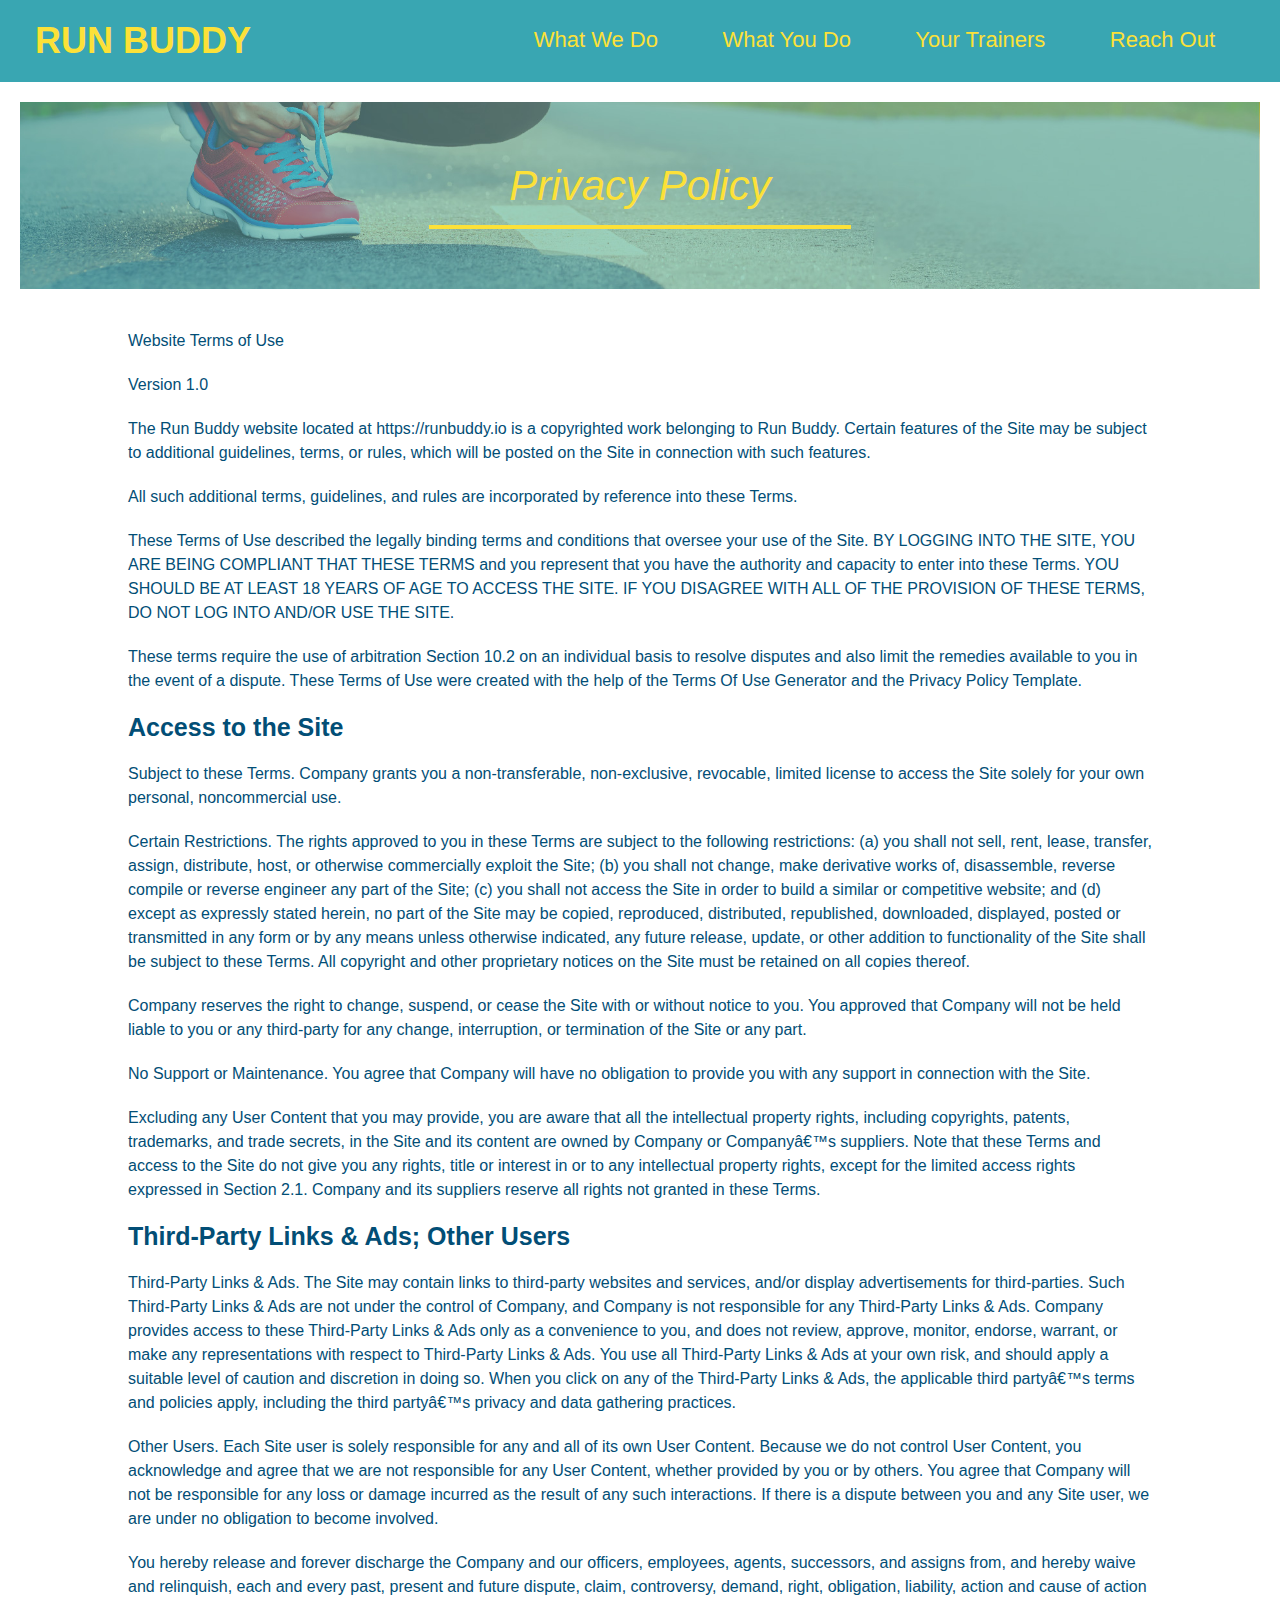
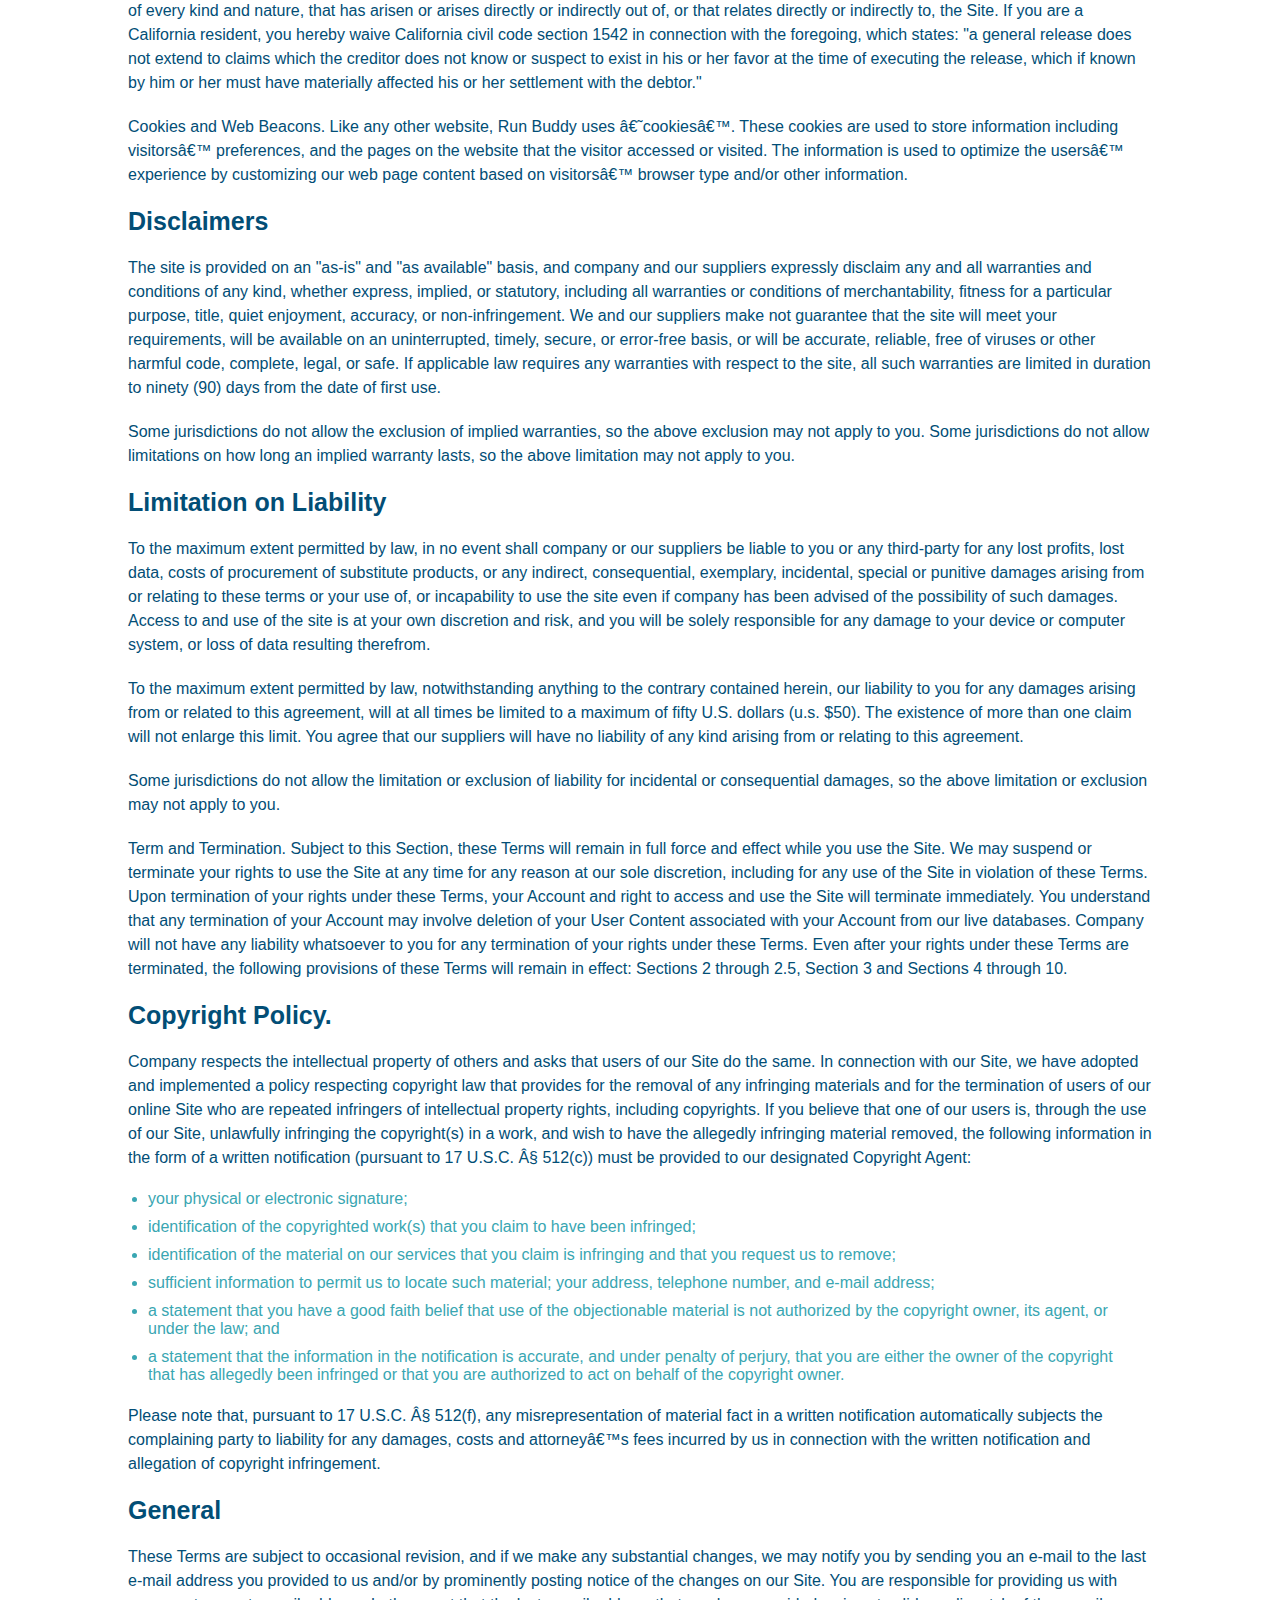
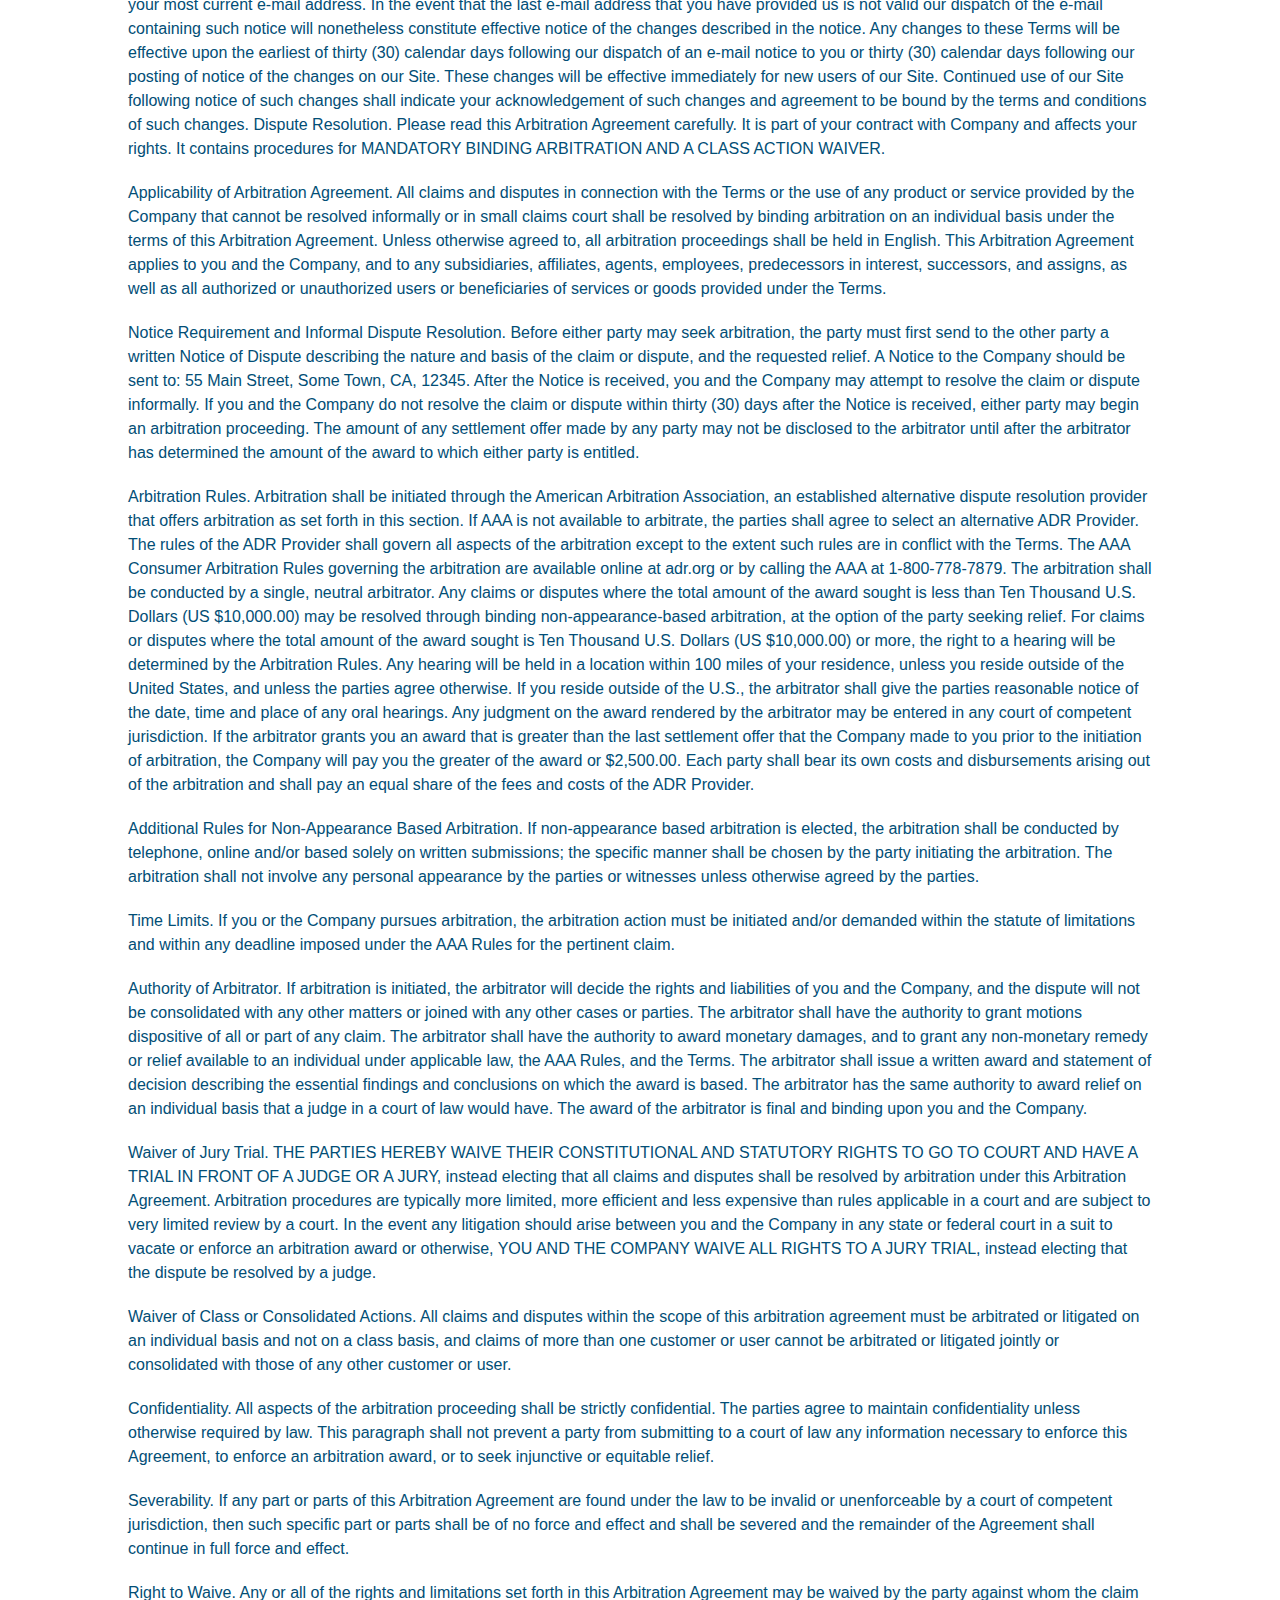
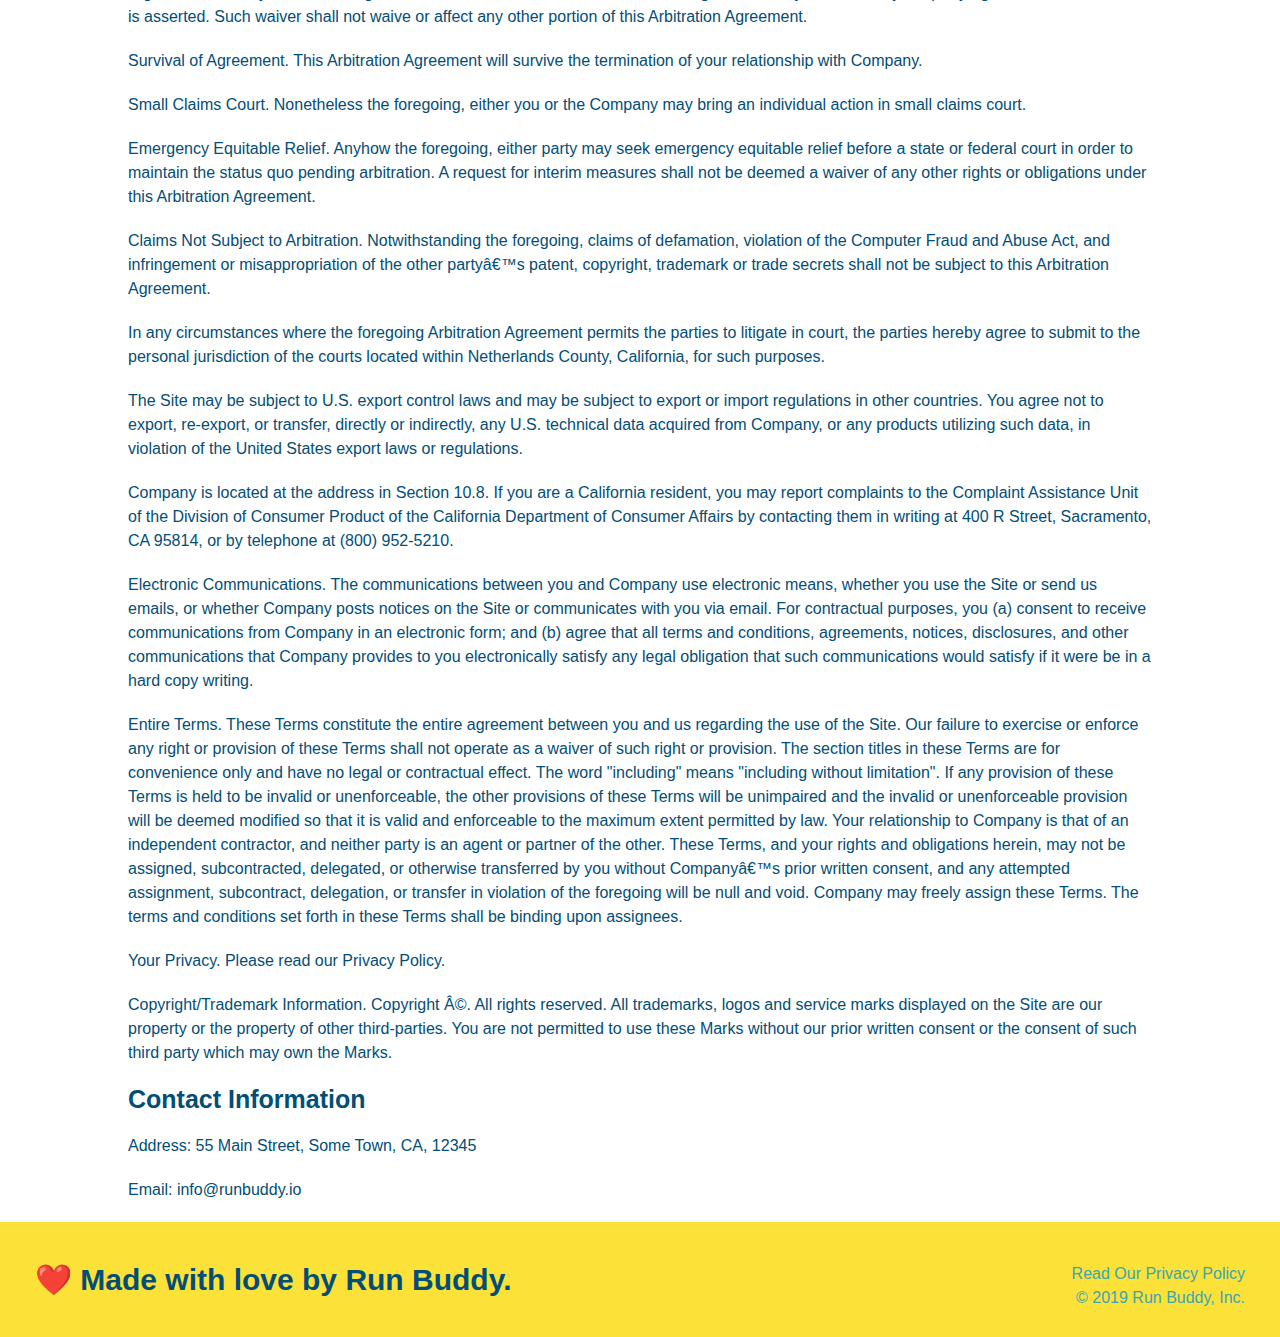
==== privacy-policy.html @ 5cd0a274 "<privacy policy>" ====
<!DOCTYPE html>
<html lang="en">
  <head>
    <meta charset="UTF-8" />
    <link rel="stylesheet" href="./assets/css/style.css" />
    <link rel="stylesheet" href="./assets/css/secondary-styles.css" />
    <title>Privacy Policy - Run Buddy</title>
 </head>
  <body>
    <header>
        <h1>
         <a href="/">RUN BUDDY</a>
       </h1>
        <nav>
           <!-- Unordered list element -->
          <ul>
             <!-- List item element-->
            <li>
               <!-- Anchor element -->
              <a href="./index.html#what-we-do">What We Do</a>
            </li>
            <li>
             <a href="./index.html#what-you-do">What You Do</a>
            </li>
            <li>
              <a href="./index.html#your-trainers">Your Trainers</a>
            </li>
            <li>
             <a href="./index.html#reach-out">Reach Out</a>
           </li>
         </ul>          
       </nav>
    </header>

    <section class="hero">
        <h2 class="page-title">
          Privacy Policy
        </h2>
    </section>

    <article class="secondary-content">
        <p>
            Website Terms of Use
          </p>
    
          <p>
            Version 1.0
          </p>
    
          <p>
            The Run Buddy website located at https://runbuddy.io is a copyrighted work belonging to Run Buddy. Certain
            features of the Site may be subject to additional guidelines, terms, or rules, which will be posted on the Site
            in connection with such features.
          </p>
    
          <p>
            All such additional terms, guidelines, and rules are incorporated by reference into these Terms.
          </p>
    
          <p>
            These Terms of Use described the legally binding terms and conditions that oversee your use of the Site. BY
            LOGGING INTO THE SITE, YOU ARE BEING COMPLIANT THAT THESE TERMS and you represent that you have the authority
            and capacity to enter into these Terms. YOU SHOULD BE AT LEAST 18 YEARS OF AGE TO ACCESS THE SITE. IF YOU
            DISAGREE WITH ALL OF THE PROVISION OF THESE TERMS, DO NOT LOG INTO AND/OR USE THE SITE.
          </p>
    
          <p>
            These terms require the use of arbitration Section 10.2 on an individual basis to resolve disputes and also
            limit the remedies available to you in the event of a dispute. These Terms of Use were created with the help of
            the Terms Of Use Generator and the Privacy Policy Template.
          </p>
    
          <h3>
            Access to the Site
          </h3>
    
          <p>
            Subject to these Terms. Company grants you a non-transferable, non-exclusive, revocable, limited license to
            access the Site solely for your own personal, noncommercial use.
          </p>
    
          <p>
            Certain Restrictions. The rights approved to you in these Terms are subject to the following restrictions: (a)
            you shall not sell, rent, lease, transfer, assign, distribute, host, or otherwise commercially exploit the Site;
            (b) you shall not change, make derivative works of, disassemble, reverse compile or reverse engineer any part of
            the Site; (c) you shall not access the Site in order to build a similar or competitive website; and (d) except
            as expressly stated herein, no part of the Site may be copied, reproduced, distributed, republished, downloaded,
            displayed, posted or transmitted in any form or by any means unless otherwise indicated, any future release,
            update, or other addition to functionality of the Site shall be subject to these Terms. All copyright and other
            proprietary notices on the Site must be retained on all copies thereof.
          </p>
    
          <p>
            Company reserves the right to change, suspend, or cease the Site with or without notice to you. You approved
            that Company will not be held liable to you or any third-party for any change, interruption, or termination of
            the Site or any part.
          </p>
    
          <p>
            No Support or Maintenance. You agree that Company will have no obligation to provide you with any support in
            connection with the Site.
          </p>
    
          <p>
            Excluding any User Content that you may provide, you are aware that all the intellectual property rights,
            including copyrights, patents, trademarks, and trade secrets, in the Site and its content are owned by Company
            or Companyâ€™s suppliers. Note that these Terms and access to the Site do not give you any rights, title or
            interest in or to any intellectual property rights, except for the limited access rights expressed in Section
            2.1. Company and its suppliers reserve all rights not granted in these Terms.
          </p>
    
          <h3>
            Third-Party Links & Ads; Other Users
          </h3>
    
          <p>
            Third-Party Links & Ads. The Site may contain links to third-party websites and services, and/or display
            advertisements for third-parties. Such Third-Party Links & Ads are not under the control of Company, and Company
            is not responsible for any Third-Party Links & Ads. Company provides access to these Third-Party Links & Ads
            only as a convenience to you, and does not review, approve, monitor, endorse, warrant, or make any
            representations with respect to Third-Party Links & Ads. You use all Third-Party Links & Ads at your own risk,
            and should apply a suitable level of caution and discretion in doing so. When you click on any of the
            Third-Party Links & Ads, the applicable third partyâ€™s terms and policies apply, including the third partyâ€™s
            privacy and data gathering practices.
          </p>
    
          <p>
            Other Users. Each Site user is solely responsible for any and all of its own User Content. Because we do not
            control User Content, you acknowledge and agree that we are not responsible for any User Content, whether
            provided by you or by others. You agree that Company will not be responsible for any loss or damage incurred as
            the result of any such interactions. If there is a dispute between you and any Site user, we are under no
            obligation to become involved.
          </p>
    
          <p>
            You hereby release and forever discharge the Company and our officers, employees, agents, successors, and
            assigns from, and hereby waive and relinquish, each and every past, present and future dispute, claim,
            controversy, demand, right, obligation, liability, action and cause of action of every kind and nature, that has
            arisen or arises directly or indirectly out of, or that relates directly or indirectly to, the Site. If you are
            a California resident, you hereby waive California civil code section 1542 in connection with the foregoing,
            which states: "a general release does not extend to claims which the creditor does not know or suspect to exist
            in his or her favor at the time of executing the release, which if known by him or her must have materially
            affected his or her settlement with the debtor."
          </p>
    
          <p>
            Cookies and Web Beacons. Like any other website, Run Buddy uses â€˜cookiesâ€™. These cookies are used to store
            information including visitorsâ€™ preferences, and the pages on the website that the visitor accessed or visited.
            The information is used to optimize the usersâ€™ experience by customizing our web page content based on visitorsâ€™
            browser type and/or other information.
          </p>
    
          <h3>
            Disclaimers
          </h3>
    
          <p>
            The site is provided on an "as-is" and "as available" basis, and company and our suppliers expressly disclaim
            any and all warranties and conditions of any kind, whether express, implied, or statutory, including all
            warranties or conditions of merchantability, fitness for a particular purpose, title, quiet enjoyment, accuracy,
            or non-infringement. We and our suppliers make not guarantee that the site will meet your requirements, will be
            available on an uninterrupted, timely, secure, or error-free basis, or will be accurate, reliable, free of
            viruses or other harmful code, complete, legal, or safe. If applicable law requires any warranties with respect
            to the site, all such warranties are limited in duration to ninety (90) days from the date of first use.
          </p>
    
          <p>
            Some jurisdictions do not allow the exclusion of implied warranties, so the above exclusion may not apply to
            you. Some jurisdictions do not allow limitations on how long an implied warranty lasts, so the above limitation
            may not apply to you.
          </p>
    
          <h3>
            Limitation on Liability
          </h3>
    
          <p>
            To the maximum extent permitted by law, in no event shall company or our suppliers be liable to you or any
            third-party for any lost profits, lost data, costs of procurement of substitute products, or any indirect,
            consequential, exemplary, incidental, special or punitive damages arising from or relating to these terms or
            your use of, or incapability to use the site even if company has been advised of the possibility of such
            damages. Access to and use of the site is at your own discretion and risk, and you will be solely responsible
            for any damage to your device or computer system, or loss of data resulting therefrom.
          </p>
    
          <p>
            To the maximum extent permitted by law, notwithstanding anything to the contrary contained herein, our liability
            to you for any damages arising from or related to this agreement, will at all times be limited to a maximum of
            fifty U.S. dollars (u.s. $50). The existence of more than one claim will not enlarge this limit. You agree that
            our suppliers will have no liability of any kind arising from or relating to this agreement.
          </p>
    
          <p>
            Some jurisdictions do not allow the limitation or exclusion of liability for incidental or consequential
            damages, so the above limitation or exclusion may not apply to you.
          </p>
    
          <p>
            Term and Termination. Subject to this Section, these Terms will remain in full force and effect while you use
            the Site. We may suspend or terminate your rights to use the Site at any time for any reason at our sole
            discretion, including for any use of the Site in violation of these Terms. Upon termination of your rights under
            these Terms, your Account and right to access and use the Site will terminate immediately. You understand that
            any termination of your Account may involve deletion of your User Content associated with your Account from our
            live databases. Company will not have any liability whatsoever to you for any termination of your rights under
            these Terms. Even after your rights under these Terms are terminated, the following provisions of these Terms
            will remain in effect: Sections 2 through 2.5, Section 3 and Sections 4 through 10.
          </p>
    
          <h3>
            Copyright Policy.
          </h3>
    
          <p>
            Company respects the intellectual property of others and asks that users of our Site do the same. In connection
            with our Site, we have adopted and implemented a policy respecting copyright law that provides for the removal
            of any infringing materials and for the termination of users of our online Site who are repeated infringers of
            intellectual property rights, including copyrights. If you believe that one of our users is, through the use of
            our Site, unlawfully infringing the copyright(s) in a work, and wish to have the allegedly infringing material
            removed, the following information in the form of a written notification (pursuant to 17 U.S.C. Â§ 512(c)) must
            be provided to our designated Copyright Agent:
          </p>
    
          <ul>
            <li>
              your physical or electronic signature;
            </li>
            <li>
              identification of the copyrighted work(s) that you claim to have been infringed;
            </li>
            <li>
              identification of the material on our services that you claim is infringing and that you request us to remove;
            </li>
            <li>
              sufficient information to permit us to locate such material; your address, telephone number, and e-mail
              address;
            </li>
            <li>
              a statement that you have a good faith belief that use of the objectionable material is not authorized by the
              copyright owner, its agent, or under the law; and
            </li>
            <li>
              a statement that the information in the notification is accurate, and under penalty of perjury, that you are
              either the owner of the copyright that has allegedly been infringed or that you are authorized to act on
              behalf of the copyright owner.
            </li>
          </ul>
    
          <p>
            Please note that, pursuant to 17 U.S.C. Â§ 512(f), any misrepresentation of material fact in a written
            notification automatically subjects the complaining party to liability for any damages, costs and attorneyâ€™s
            fees incurred by us in connection with the written notification and allegation of copyright infringement.
          </p>
    
          <h3>
            General
          </h3>
    
          <p>
            These Terms are subject to occasional revision, and if we make any substantial changes, we may notify you by
            sending you an e-mail to the last e-mail address you provided to us and/or by prominently posting notice of the
            changes on our Site. You are responsible for providing us with your most current e-mail address. In the event
            that the last e-mail address that you have provided us is not valid our dispatch of the e-mail containing such
            notice will nonetheless constitute effective notice of the changes described in the notice. Any changes to these
            Terms will be effective upon the earliest of thirty (30) calendar days following our dispatch of an e-mail
            notice to you or thirty (30) calendar days following our posting of notice of the changes on our Site. These
            changes will be effective immediately for new users of our Site. Continued use of our Site following notice of
            such changes shall indicate your acknowledgement of such changes and agreement to be bound by the terms and
            conditions of such changes. Dispute Resolution. Please read this Arbitration Agreement carefully. It is part of
            your contract with Company and affects your rights. It contains procedures for MANDATORY BINDING ARBITRATION AND
            A CLASS ACTION WAIVER.
          </p>
    
          <p>
            Applicability of Arbitration Agreement. All claims and disputes in connection with the Terms or the use of any
            product or service provided by the Company that cannot be resolved informally or in small claims court shall be
            resolved by binding arbitration on an individual basis under the terms of this Arbitration Agreement. Unless
            otherwise agreed to, all arbitration proceedings shall be held in English. This Arbitration Agreement applies to
            you and the Company, and to any subsidiaries, affiliates, agents, employees, predecessors in interest,
            successors, and assigns, as well as all authorized or unauthorized users or beneficiaries of services or goods
            provided under the Terms.
          </p>
    
          <p>
            Notice Requirement and Informal Dispute Resolution. Before either party may seek arbitration, the party must
            first send to the other party a written Notice of Dispute describing the nature and basis of the claim or
            dispute, and the requested relief. A Notice to the Company should be sent to: 55 Main Street, Some Town, CA,
            12345. After the Notice is received, you and the Company may attempt to resolve the claim or dispute informally.
            If you and the Company do not resolve the claim or dispute within thirty (30) days after the Notice is received,
            either party may begin an arbitration proceeding. The amount of any settlement offer made by any party may not
            be disclosed to the arbitrator until after the arbitrator has determined the amount of the award to which either
            party is entitled.
          </p>
    
          <p>
            Arbitration Rules. Arbitration shall be initiated through the American Arbitration Association, an established
            alternative dispute resolution provider that offers arbitration as set forth in this section. If AAA is not
            available to arbitrate, the parties shall agree to select an alternative ADR Provider. The rules of the ADR
            Provider shall govern all aspects of the arbitration except to the extent such rules are in conflict with the
            Terms. The AAA Consumer Arbitration Rules governing the arbitration are available online at adr.org or by
            calling the AAA at 1-800-778-7879. The arbitration shall be conducted by a single, neutral arbitrator. Any
            claims or disputes where the total amount of the award sought is less than Ten Thousand U.S. Dollars (US
            $10,000.00) may be resolved through binding non-appearance-based arbitration, at the option of the party seeking
            relief. For claims or disputes where the total amount of the award sought is Ten Thousand U.S. Dollars (US
            $10,000.00) or more, the right to a hearing will be determined by the Arbitration Rules. Any hearing will be
            held in a location within 100 miles of your residence, unless you reside outside of the United States, and
            unless the parties agree otherwise. If you reside outside of the U.S., the arbitrator shall give the parties
            reasonable notice of the date, time and place of any oral hearings. Any judgment on the award rendered by the
            arbitrator may be entered in any court of competent jurisdiction. If the arbitrator grants you an award that is
            greater than the last settlement offer that the Company made to you prior to the initiation of arbitration, the
            Company will pay you the greater of the award or $2,500.00. Each party shall bear its own costs and
            disbursements arising out of the arbitration and shall pay an equal share of the fees and costs of the ADR
            Provider.
          </p>
    
          <p>
            Additional Rules for Non-Appearance Based Arbitration. If non-appearance based arbitration is elected, the
            arbitration shall be conducted by telephone, online and/or based solely on written submissions; the specific
            manner shall be chosen by the party initiating the arbitration. The arbitration shall not involve any personal
            appearance by the parties or witnesses unless otherwise agreed by the parties.
          </p>
    
          <p>
            Time Limits. If you or the Company pursues arbitration, the arbitration action must be initiated and/or demanded
            within the statute of limitations and within any deadline imposed under the AAA Rules for the pertinent claim.
          </p>
    
          <p>
            Authority of Arbitrator. If arbitration is initiated, the arbitrator will decide the rights and liabilities of
            you and the Company, and the dispute will not be consolidated with any other matters or joined with any other
            cases or parties. The arbitrator shall have the authority to grant motions dispositive of all or part of any
            claim. The arbitrator shall have the authority to award monetary damages, and to grant any non-monetary remedy
            or relief available to an individual under applicable law, the AAA Rules, and the Terms. The arbitrator shall
            issue a written award and statement of decision describing the essential findings and conclusions on which the
            award is based. The arbitrator has the same authority to award relief on an individual basis that a judge in a
            court of law would have. The award of the arbitrator is final and binding upon you and the Company.
          </p>
    
          <p>
            Waiver of Jury Trial. THE PARTIES HEREBY WAIVE THEIR CONSTITUTIONAL AND STATUTORY RIGHTS TO GO TO COURT AND HAVE
            A TRIAL IN FRONT OF A JUDGE OR A JURY, instead electing that all claims and disputes shall be resolved by
            arbitration under this Arbitration Agreement. Arbitration procedures are typically more limited, more efficient
            and less expensive than rules applicable in a court and are subject to very limited review by a court. In the
            event any litigation should arise between you and the Company in any state or federal court in a suit to vacate
            or enforce an arbitration award or otherwise, YOU AND THE COMPANY WAIVE ALL RIGHTS TO A JURY TRIAL, instead
            electing that the dispute be resolved by a judge.
          </p>
    
          <p>
            Waiver of Class or Consolidated Actions. All claims and disputes within the scope of this arbitration agreement
            must be arbitrated or litigated on an individual basis and not on a class basis, and claims of more than one
            customer or user cannot be arbitrated or litigated jointly or consolidated with those of any other customer or
            user.
          </p>
    
          <p>
            Confidentiality. All aspects of the arbitration proceeding shall be strictly confidential. The parties agree to
            maintain confidentiality unless otherwise required by law. This paragraph shall not prevent a party from
            submitting to a court of law any information necessary to enforce this Agreement, to enforce an arbitration
            award, or to seek injunctive or equitable relief.
          </p>
    
          <p>
            Severability. If any part or parts of this Arbitration Agreement are found under the law to be invalid or
            unenforceable by a court of competent jurisdiction, then such specific part or parts shall be of no force and
            effect and shall be severed and the remainder of the Agreement shall continue in full force and effect.
          </p>
    
          <p>
            Right to Waive. Any or all of the rights and limitations set forth in this Arbitration Agreement may be waived
            by the party against whom the claim is asserted. Such waiver shall not waive or affect any other portion of this
            Arbitration Agreement.
          </p>
    
          <p>
            Survival of Agreement. This Arbitration Agreement will survive the termination of your relationship with
            Company.
          </p>
    
          <p>
            Small Claims Court. Nonetheless the foregoing, either you or the Company may bring an individual action in small
            claims court.
          </p>
    
          <p>
            Emergency Equitable Relief. Anyhow the foregoing, either party may seek emergency equitable relief before a
            state or federal court in order to maintain the status quo pending arbitration. A request for interim measures
            shall not be deemed a waiver of any other rights or obligations under this Arbitration Agreement.
          </p>
    
          <p>
            Claims Not Subject to Arbitration. Notwithstanding the foregoing, claims of defamation, violation of the
            Computer Fraud and Abuse Act, and infringement or misappropriation of the other partyâ€™s patent, copyright,
            trademark or trade secrets shall not be subject to this Arbitration Agreement.
          </p>
    
          <p>
            In any circumstances where the foregoing Arbitration Agreement permits the parties to litigate in court, the
            parties hereby agree to submit to the personal jurisdiction of the courts located within Netherlands County,
            California, for such purposes.
          </p>
    
          <p>
            The Site may be subject to U.S. export control laws and may be subject to export or import regulations in other
            countries. You agree not to export, re-export, or transfer, directly or indirectly, any U.S. technical data
            acquired from Company, or any products utilizing such data, in violation of the United States export laws or
            regulations.
          </p>
    
          <p>
            Company is located at the address in Section 10.8. If you are a California resident, you may report complaints
            to the Complaint Assistance Unit of the Division of Consumer Product of the California Department of Consumer
            Affairs by contacting them in writing at 400 R Street, Sacramento, CA 95814, or by telephone at (800) 952-5210.
          </p>
    
          <p>
            Electronic Communications. The communications between you and Company use electronic means, whether you use the
            Site or send us emails, or whether Company posts notices on the Site or communicates with you via email. For
            contractual purposes, you (a) consent to receive communications from Company in an electronic form; and (b)
            agree that all terms and conditions, agreements, notices, disclosures, and other communications that Company
            provides to you electronically satisfy any legal obligation that such communications would satisfy if it were be
            in a hard copy writing.
          </p>
    
          <p>
            Entire Terms. These Terms constitute the entire agreement between you and us regarding the use of the Site. Our
            failure to exercise or enforce any right or provision of these Terms shall not operate as a waiver of such right
            or provision. The section titles in these Terms are for convenience only and have no legal or contractual
            effect. The word "including" means "including without limitation". If any provision of these Terms is held to be
            invalid or unenforceable, the other provisions of these Terms will be unimpaired and the invalid or
            unenforceable provision will be deemed modified so that it is valid and enforceable to the maximum extent
            permitted by law. Your relationship to Company is that of an independent contractor, and neither party is an
            agent or partner of the other. These Terms, and your rights and obligations herein, may not be assigned,
            subcontracted, delegated, or otherwise transferred by you without Companyâ€™s prior written consent, and any
            attempted assignment, subcontract, delegation, or transfer in violation of the foregoing will be null and void.
            Company may freely assign these Terms. The terms and conditions set forth in these Terms shall be binding upon
            assignees.
          </p>
    
          <p>
            Your Privacy. Please read our Privacy Policy.
          </p>
    
          <p>
            Copyright/Trademark Information. Copyright Â©. All rights reserved. All trademarks, logos and service marks
            displayed on the Site are our property or the property of other third-parties. You are not permitted to use
            these Marks without our prior written consent or the consent of such third party which may own the Marks.
          </p>
    
          <h3>
            Contact Information
          </h3>
    
          <p>
            Address: 55 Main Street, Some Town, CA, 12345
          </p>
    
          <p>
            Email: info@runbuddy.io
          </p>
    </article>


    <footer>
        <h2>❤️ Made with love by Run Buddy.</h2>            
          <div>
           <a"./privacy-policy.html">Read Our Privacy Policy</a><br />
           &copy; 2019 Run Buddy, Inc.
        </div>
       </footer>
  </body>
</html>
---- assets/css/style.css ----
* {
  margin: 0;
  padding: 0;
  box-sizing: border-box;
}

body {
  /* more on this crazy alphanumerical value in a minute! */
  color: #39a6b2;
  font-family: Helvetica, Arial, sans-serif;
      }

      /* apply styles to <header> */
header {
  padding: 20px 35px;
  background-color: #39a6b2;
}

header h1 {
  font-weight: bold;
  font-size: 36px;
  color: #fce138;
  margin: 0;
  display: inline;  
}

header a {
  text-decoration: none;
  color: #fce138;
}

header nav {
  float: right;
  margin: 7px 0;
}

header nav ul li {
  display: inline;
}

header nav ul li a {
  margin: 0 30px;
  font-weight: lighter;
  font-size: 22px;
}

footer {
  background: #fce138;
  width: 100%;
  padding: 40px 35px;
}

footer h2 {
  display: inline;
  color: #024e76;
  font-size: 30px;
  margin: 0;
}

footer div {
  float: right;
  line-height: 1.5;
  text-align: right;
}

footer a {
  color: #024e76;
}

section {
  padding: 60px;
}

/* Hero Style Start */
.hero {
  background-image: url("../images/hero-bg.jpg");
  height: 600px;
  background-size: cover;
  background-position: center;
  position: relative;
}
/* Hero Style End */

.hero-form {
  border: 3px solid #024e76;
  background-color: #fce138;
  padding: 20px;
  width: 500px;
  color: #024e76;
  position: absolute;
  bottom: 40px;
  right: 140px;
}

.hero-form h3 {
  font-size: 24px;
  margin: 0;
}

.hero-form p {
  margin: 5px 0 15px 0;
}

.form-input {
  border: 1px solid #024e76;
  display: block;
  padding: 7px 15px;
  font-size: 16px;
  color: #024e76;
  width: 100%;
  margin-bottom: 15px;
}

.hero-form label {
  margin: 0 5px;
}

.hero-form button {
  color: #fce138;
  background-color: #024e76;
  border: none;
  padding: 10px 20px;
  font-size: 16px;
}
/* HERO STYLES END */

.intro {
  text-align: center;
}

.intro p {
  line-height: 1.7;
  color: #39a6b2;
  width: 80%;
  font-size: 20px;
  margin: 0 auto;
}

.steps {
  text-align: center;
  background: #fce138;
}

.section-title {
  font-size: 55px;
  color: #024e76;
  margin-bottom: 35px;
  padding: 0 100px 20px 100px;
  display: inline-block;
  border-bottom: 3px solid;
}

.primary-border {
  border-color: #fce138;
}

.secondary-border {
  border-color: #39a6b2;
}

.steps div {
  margin-bottom: 80px;
}

.steps img {
  width: 15%;
  margin: 10px 0;
}

.steps h3 {
  color: #024e76;
  font-size: 46px;
  margin-top: 10px;
}

.steps p {
  color: #39a6b2;
  font-size: 23px;
}

.steps span {
  font-size: 38px;
}

.trainers {
  text-align: center;
}

.trainer {
  width: 900px;
  margin: 0 auto 30px auto;
  background: #024e76;
  color: #fce138;
  overflow: auto
}

.trainer img {
  width: 35%;
  float: left;
}

.trainer-bio {
  padding: 35px;
  float: left;
  width: 65%;
}

.text-left {
  text-align: left;
}

.text-right {
  text-align: right;
}

.trainer-bio h3 {
  font-size: 32px;
  margin-bottom: 8px;
}

.trainer-bio h4 {
  font-weight: lighter;
  font-size: 26px;
  margin-bottom: 25px;
}

.trainer-bio p {
  font-size: 17px;
  line-height: 1.3;
}

.section-title {
  font-size: 55px;
  display: inline-block;
  padding: 0 100px 20px 100px;
  border-bottom: 3px solid;
  margin-bottom: 35px;
  color: #024e76;
}

/* REACH OUT STYLES START */
.contact {
  text-align: center;
  background: #024e76;
}

.contact h2 {
  color: #fce138;
}

.contact-info iframe {
  width: 400px;
  height: 400px;
}

.contact-info div {
  width: 410px;
  display: inline-block;
  vertical-align: top;
  text-align: left;
  margin: 30px 0 0 60px;
  color: white;
}

.contact-info h3 {
  color: #fce138;
  font-size: 32px;
}

.contact-info p, .contact-info address {
  margin: 20px 0;
  line-height: 1.5;
  font-size: 20px;
  font-style: normal;
}

.contact-info a {
  color: #fce138;
}

/* REACH OUT STYLES END */

/* homepage hero */
.hero {
  margin: 20px;
  background-color: white;
  font-size: 20px;
  color: blue;
}

/* secondary page hero */
.hero-secondary {
  margin: 20px;
  background-color: black;
  font-size: 20px;
  color: red;
}
---- assets/css/secondary-styles.css ----
.hero {
    background-position: bottom;
    height: auto;
    text-align: center;
    margin-bottom: 40px;
}

.page-title {
     color: #fce138;
     display: inline-block;
     border-bottom: 4px solid #fce138;
     padding: 0 80px 15px 80px;
     font-weight: normal;
     font-size: 42px;
     font-style: italic;
}

.secondary-content {
     width: 80%;
     margin: auto;
     color: #024e76;
}

.secondary-content h3{
    font-size: 25px;
    margin: 20px 0;  
}

.secondary-content p{
    font-size: 16px;
    line-height: 1.5;
    margin: 20px 0;
}

.secondary-content ul{
    margin: 15px 20px;
}

.secondary-content li{
    color: #39a6b2;
    margin: 10px 0;
}
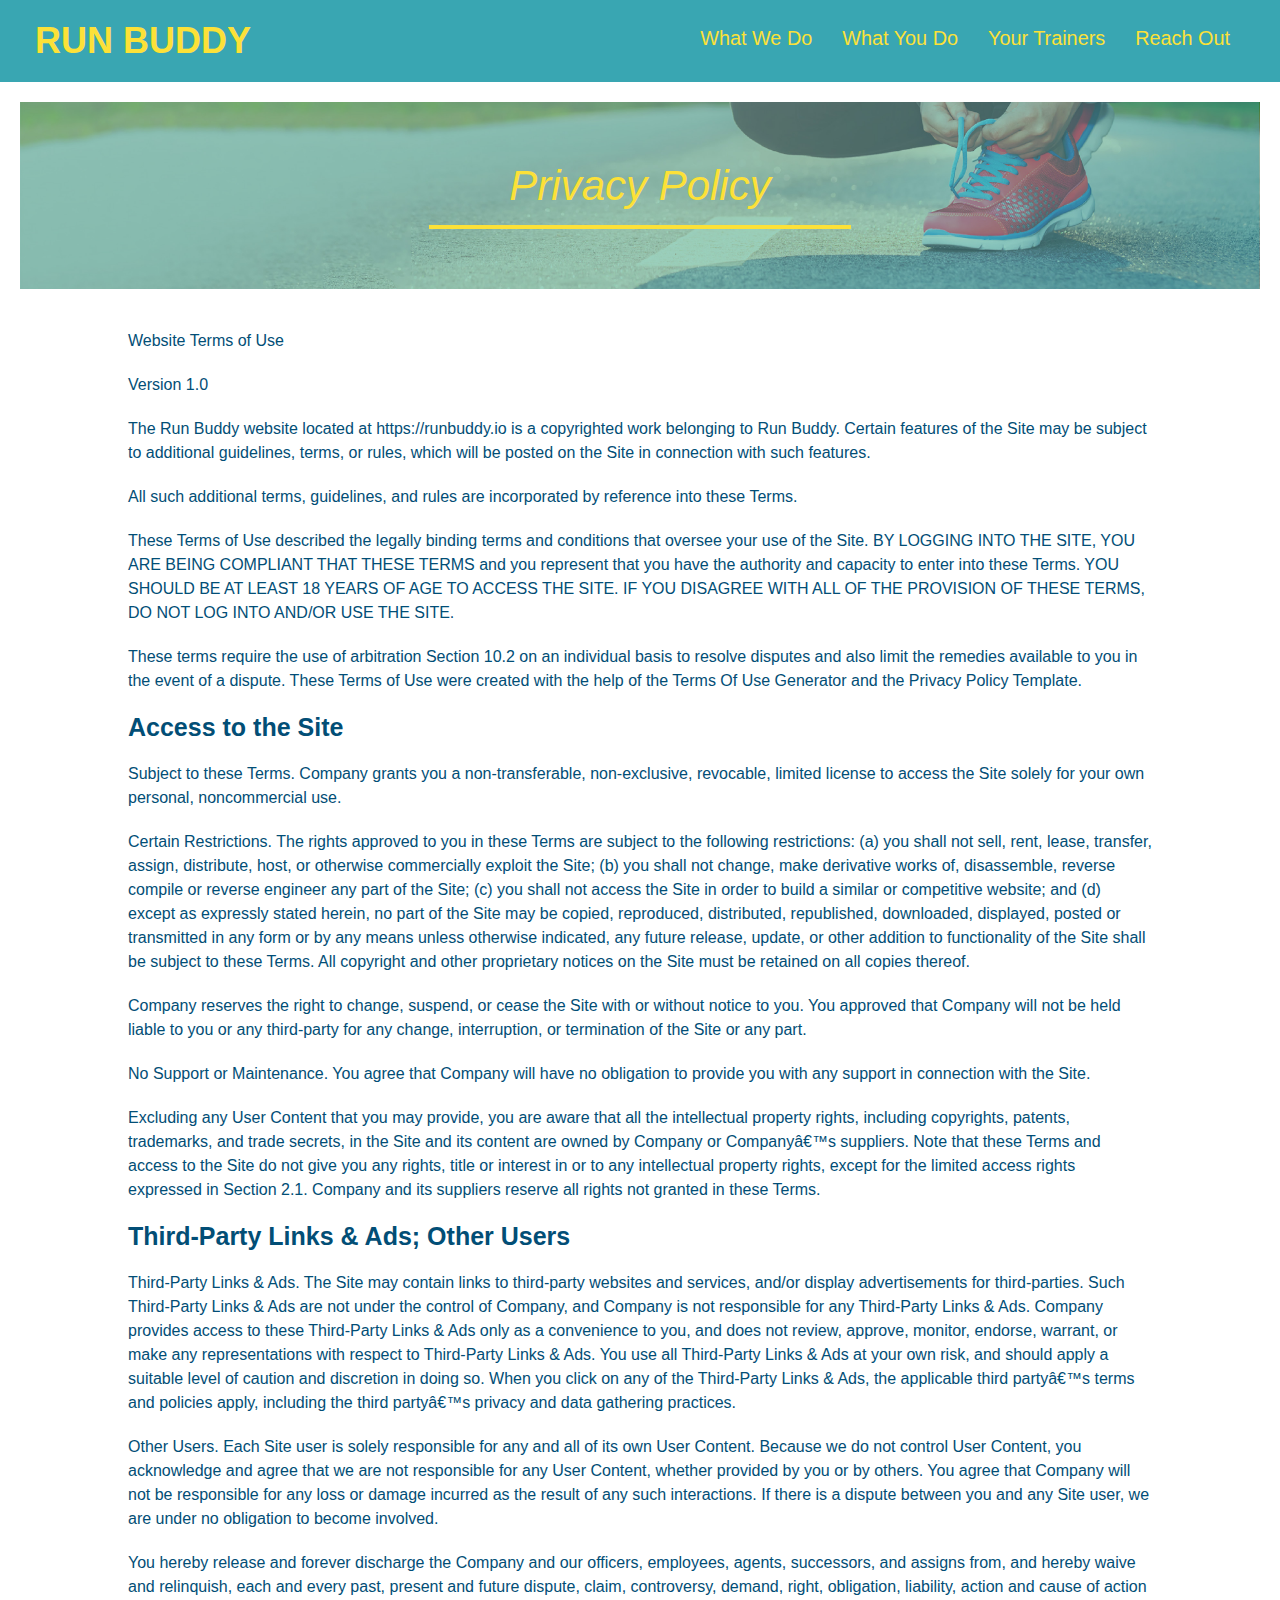
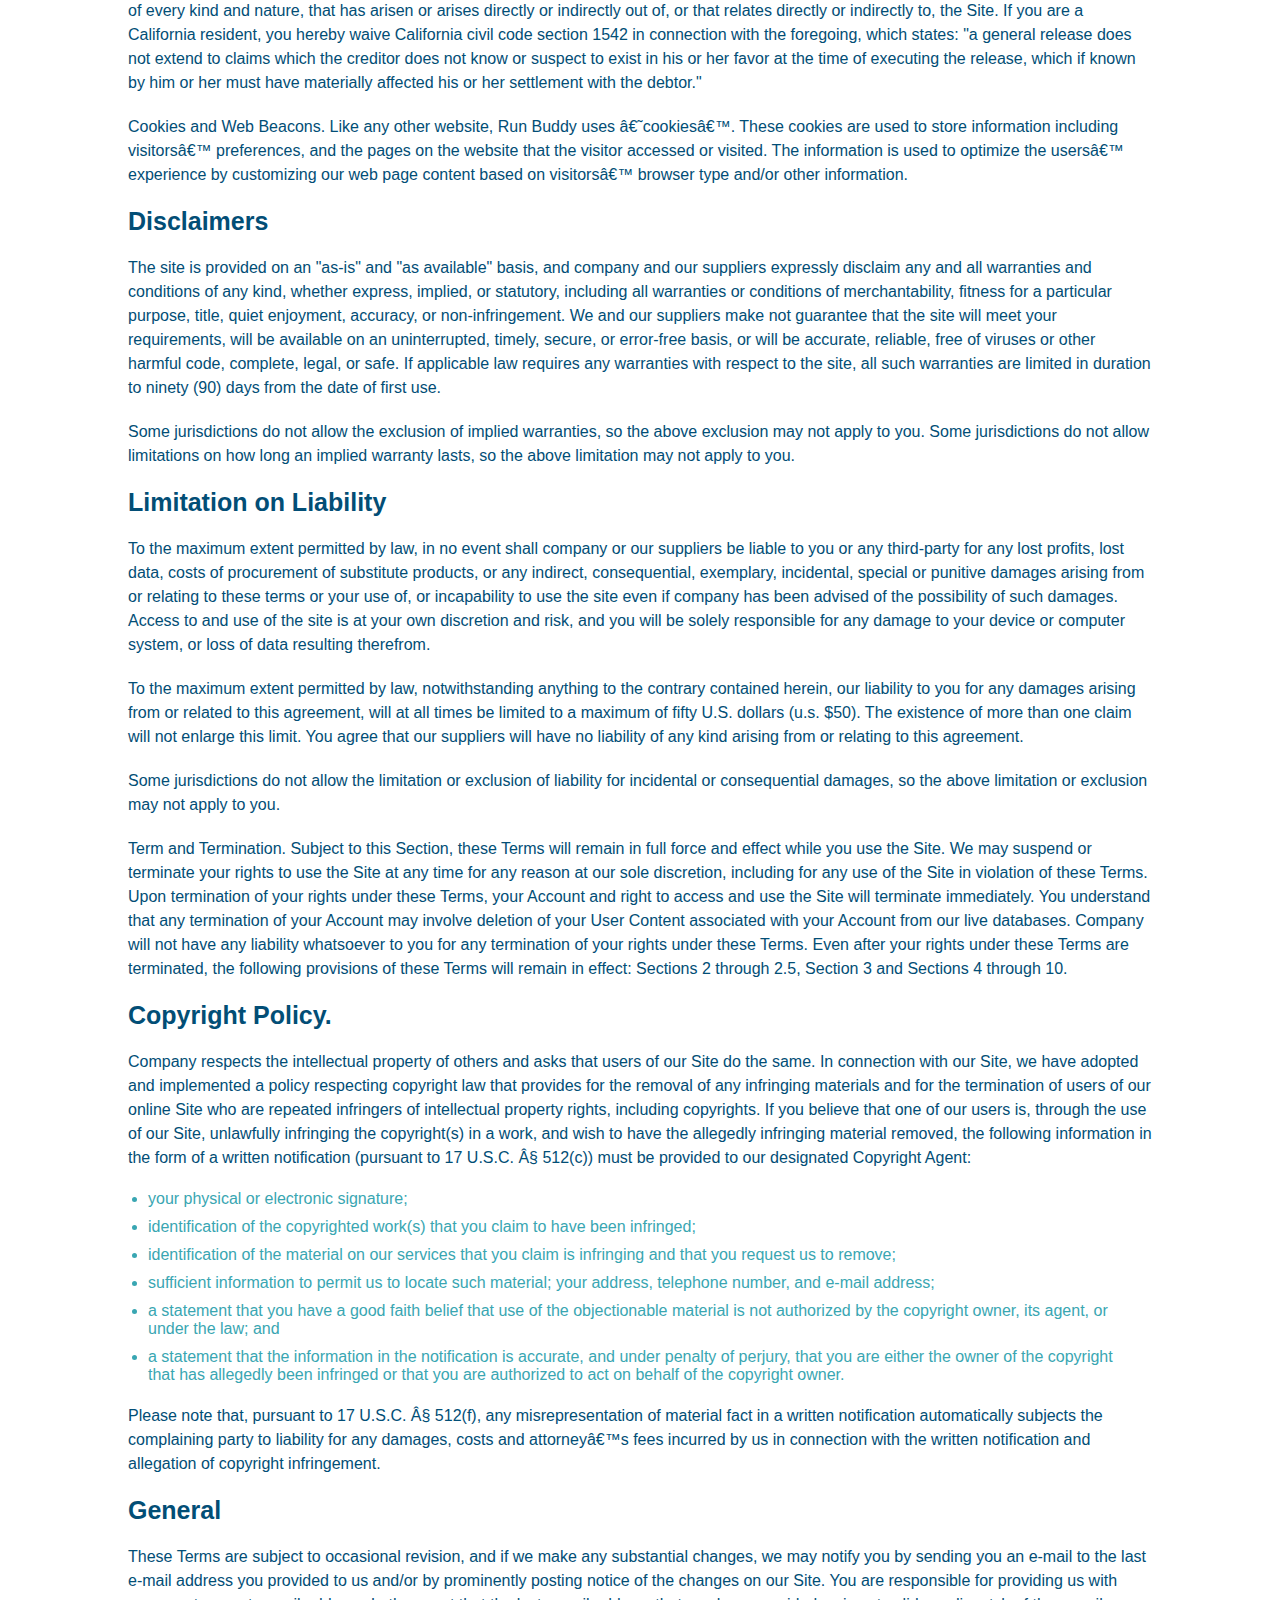
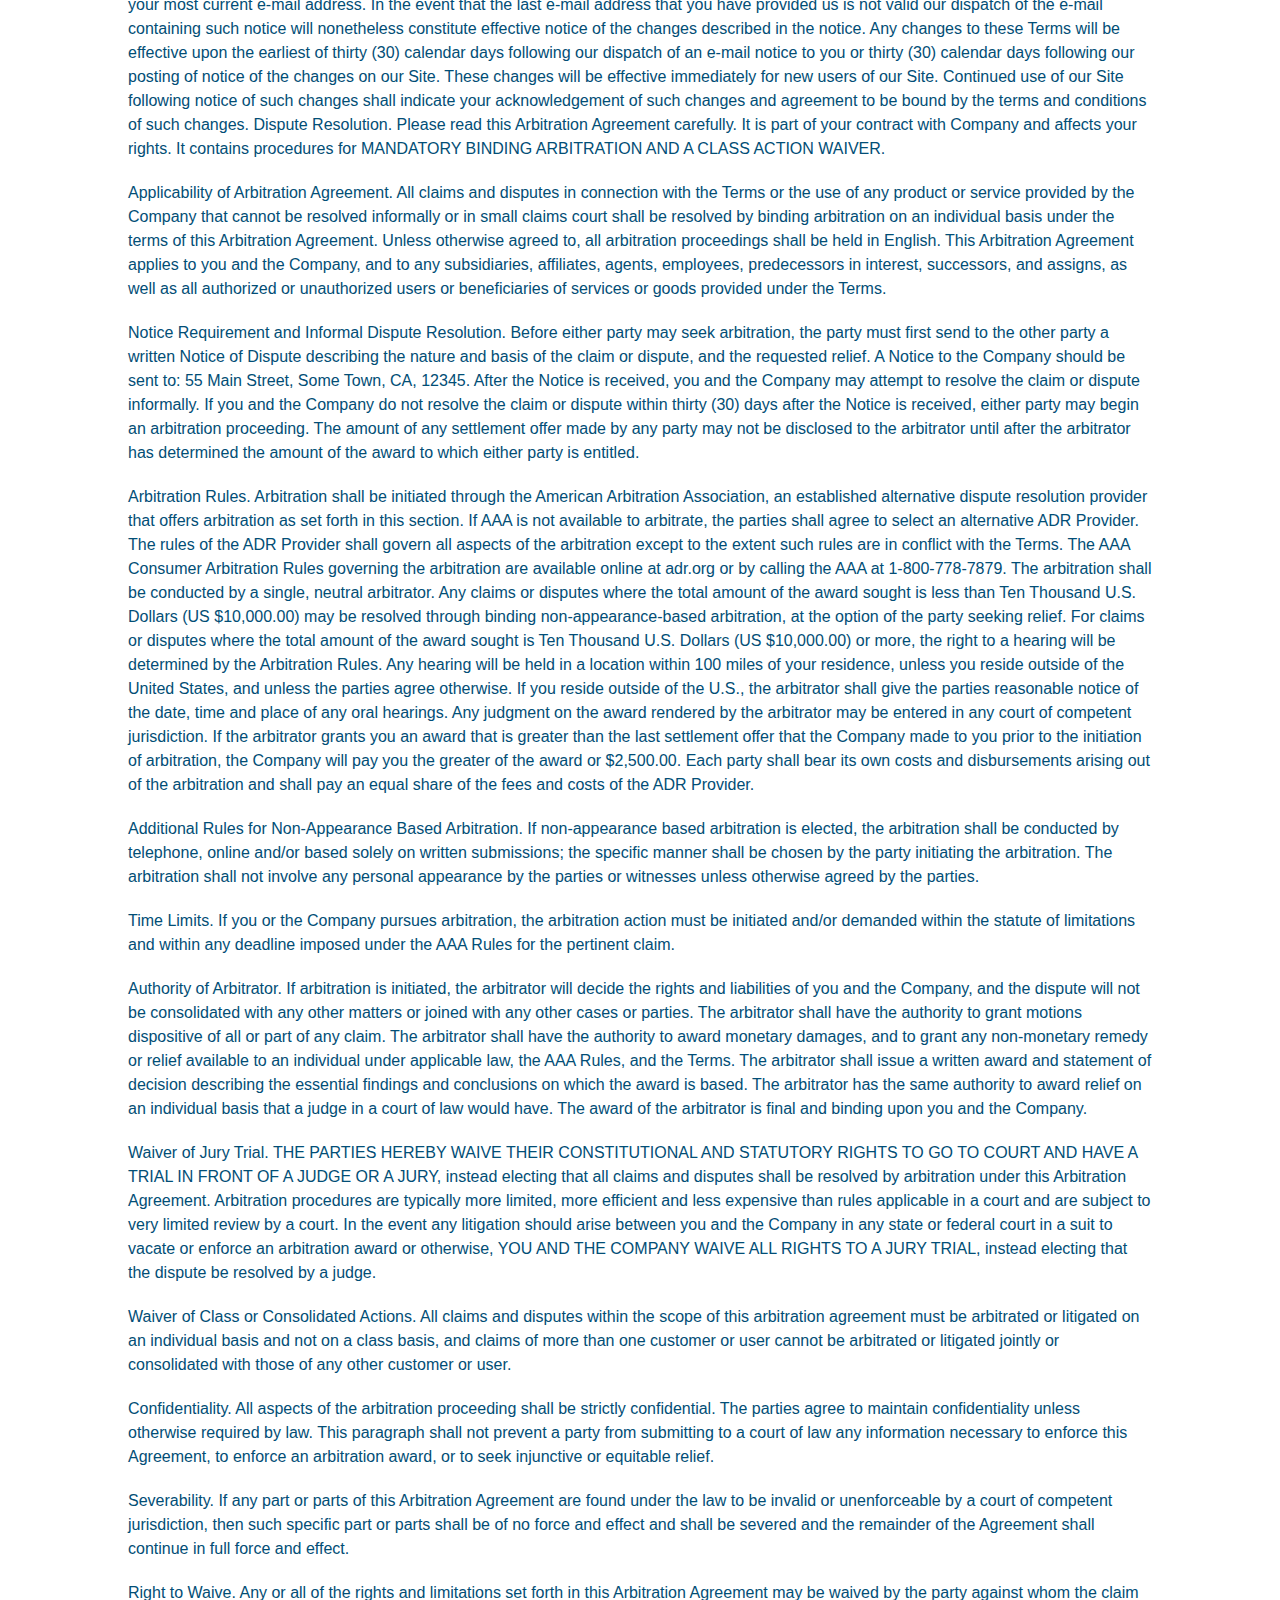
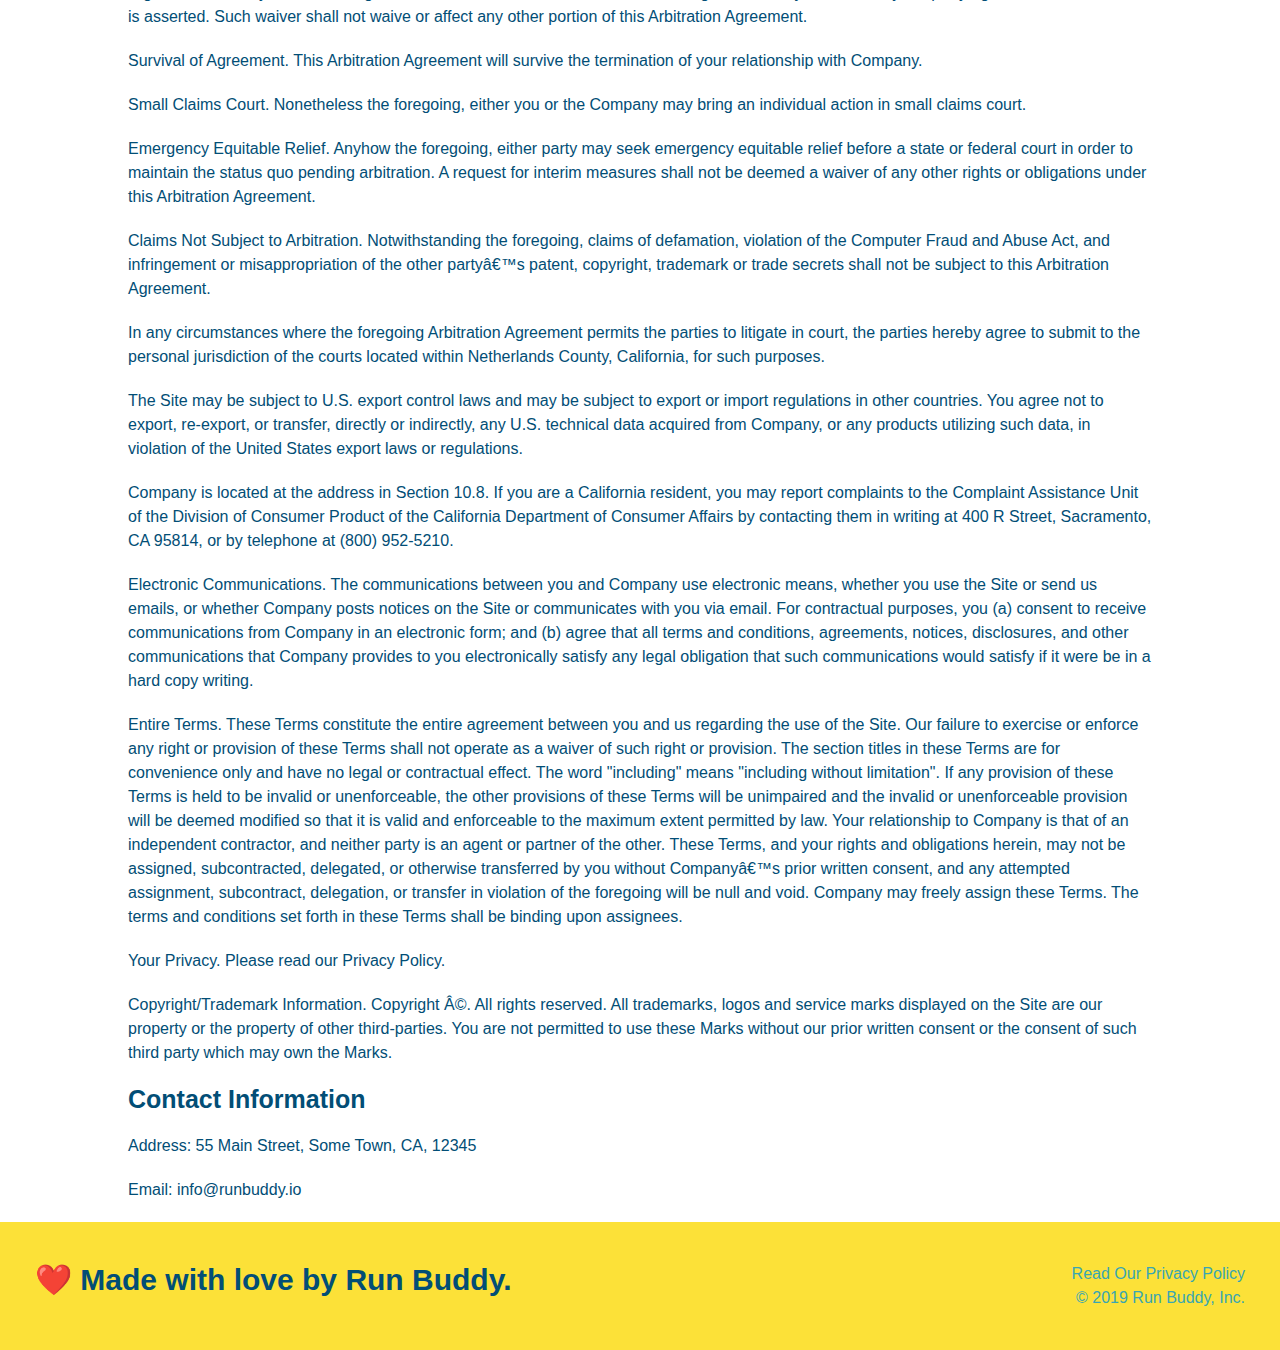
==== commit 402eaa5e: "added @midia to htmal and css" ====
--- a/privacy-policy.html
+++ b/privacy-policy.html
@@ -1,6 +1,7 @@
 <!DOCTYPE html>
 <html lang="en">
   <head>
+    <meta name="viewport" content="width=device-width, initial-scale=1.0" />
     <meta charset="UTF-8" />
     <link rel="stylesheet" href="./assets/css/style.css" />
     <link rel="stylesheet" href="./assets/css/secondary-styles.css" />
--- a/assets/css/style.css
+++ b/assets/css/style.css
@@ -1,27 +1,30 @@
 * {
+  box-sizing: border-box;
   margin: 0;
   padding: 0;
-  box-sizing: border-box;
 }
 
 body {
-  /* more on this crazy alphanumerical value in a minute! */
   color: #39a6b2;
   font-family: Helvetica, Arial, sans-serif;
-      }
-
-      /* apply styles to <header> */
+}
+
+
+/* HEADER / NAV BAR STYLES START */
+
 header {
   padding: 20px 35px;
   background-color: #39a6b2;
+  display: flex;
+  justify-content: space-between;
+  flex-wrap: wrap;
 }
 
 header h1 {
   font-weight: bold;
+  margin: 0;
   font-size: 36px;
   color: #fce138;
-  margin: 0;
-  display: inline;  
 }
 
 header a {
@@ -30,35 +33,44 @@
 }
 
 header nav {
-  float: right;
   margin: 7px 0;
 }
 
-header nav ul li {
-  display: inline;
+header nav ul {
+  display: flex;
+  flex-wrap: wrap;
+  justify-content: space-between;
+  align-items: center;
+  list-style: none;
 }
 
 header nav ul li a {
-  margin: 0 30px;
+  padding: 10px 15px;
   font-weight: lighter;
-  font-size: 22px;
-}
-
+  font-size: 1.55vw;
+}
+
+/* HEADER / NAVBAR STYLES END */
+
+
+
+/* FOOTER STYLES START */
 footer {
   background: #fce138;
-  width: 100%;
   padding: 40px 35px;
+  display: flex;
+  justify-content: space-between;
+  flex-wrap: wrap;
+  width: 100%;
 }
 
 footer h2 {
-  display: inline;
   color: #024e76;
   font-size: 30px;
   margin: 0;
 }
 
 footer div {
-  float: right;
   line-height: 1.5;
   text-align: right;
 }
@@ -66,37 +78,52 @@
 footer a {
   color: #024e76;
 }
-
+/* END FOOTER STYLES */
+
+/* STYLE ALL SECTION TAGS */
 section {
   padding: 60px;
 }
 
-/* Hero Style Start */
+/* HERO STYLES START */
 .hero {
-  background-image: url("../images/hero-bg.jpg");
-  height: 600px;
+  background-image: url('../images/hero-bg.jpg');
   background-size: cover;
   background-position: center;
-  position: relative;
-}
-/* Hero Style End */
+  display: flex;
+  justify-content: center;
+  flex-wrap: wrap;
+  align-items: flex-start;
+}
+
+.hero-cta {
+  width: 35%;
+  text-align: right;
+  margin: 3.5%;
+  color: #fff;
+  font-size: 18px;
+  line-height: 1.2;
+}
+
+.hero-cta h2 {
+  font-style: italic;
+  font-size: 55px;
+  color: #fce138;
+}
 
 .hero-form {
   border: 3px solid #024e76;
   background-color: #fce138;
   padding: 20px;
-  width: 500px;
-  color: #024e76;
-  position: absolute;
-  bottom: 40px;
-  right: 140px;
+  color: #024e76;
+  width: 40%;
+  margin: 3.5%;
 }
 
 .hero-form h3 {
   font-size: 24px;
   margin: 0;
 }
-
 .hero-form p {
   margin: 5px 0 15px 0;
 }
@@ -108,7 +135,7 @@
   font-size: 16px;
   color: #024e76;
   width: 100%;
-  margin-bottom: 15px;
+  margin-bottom: 15px; 
 }
 
 .hero-form label {
@@ -121,126 +148,140 @@
   border: none;
   padding: 10px 20px;
   font-size: 16px;
-}
+} 
 /* HERO STYLES END */
 
-.intro {
+
+/* SECTION TITLE STYLES START */
+.section-title {
+  font-size: 48px;
+  border-bottom: 3px solid;
+  color: #024e76;
+  padding-bottom: 20px;
   text-align: center;
-}
+  margin: 0 auto 35px auto;
+  width: 50%;
+}
+
+.primary-border {
+  border-color: #fce138;
+}
+
+.secondary-border {
+  border-color: #39a6b2;
+}
+/* SECTION TITLE STYLES END */
+
+/* WHAT WE DO STYLES */
 
 .intro p {
   line-height: 1.7;
   color: #39a6b2;
   width: 80%;
+  margin: 0 auto;
   font-size: 20px;
+  text-align: center;
+}
+/* WHAT YOU DO STYLES END */
+
+
+/* WHAT YOU DO STYLES START */
+.steps { 
+  background: #fce138;
+}
+
+.step {
+  margin: 50px auto;
+  padding-bottom: 50px;
+  width: 80%;
+  border-bottom: 1px solid #39a6b2;
+  display: flex;
+  flex-wrap: wrap;
+  align-items: center;
+  justify-content: space-between;
+}
+
+.step h3 {
+  color: #024e76;
+  font-size: 46px;
+  flex: 1 30%;
+}
+
+.step-info {
+  flex: 2 70%;
+  display: flex;
+  flex-wrap: wrap;
+  align-items: center;
+}
+
+.step-img {
+  flex: 1 12%;
+  margin-right: 20px;
+}
+
+.step-img img {
+  max-width: 100%;
+}
+
+.step-text {
+  flex: 12;
+}
+
+.step-text p {
+  color: #39a6b2;
+  font-size: 18px;
+}
+
+.step-text h4 {
+  font-size: 26px;
+  line-height: 1.5;
+  color: #024e76;
+}
+
+/* WHAT YOU DO STYLES END */
+
+/* MEET THE TRAINERS START */
+.trainers {
+  width: 100%;
   margin: 0 auto;
-}
-
-.steps {
-  text-align: center;
-  background: #fce138;
-}
-
-.section-title {
-  font-size: 55px;
-  color: #024e76;
-  margin-bottom: 35px;
-  padding: 0 100px 20px 100px;
-  display: inline-block;
-  border-bottom: 3px solid;
-}
-
-.primary-border {
-  border-color: #fce138;
-}
-
-.secondary-border {
-  border-color: #39a6b2;
-}
-
-.steps div {
-  margin-bottom: 80px;
-}
-
-.steps img {
-  width: 15%;
-  margin: 10px 0;
-}
-
-.steps h3 {
-  color: #024e76;
-  font-size: 46px;
-  margin-top: 10px;
-}
-
-.steps p {
-  color: #39a6b2;
-  font-size: 23px;
-}
-
-.steps span {
-  font-size: 38px;
-}
-
-.trainers {
-  text-align: center;
+  display: flex;
+  flex-wrap: wrap;
+  justify-content: space-around;
 }
 
 .trainer {
-  width: 900px;
-  margin: 0 auto 30px auto;
+  margin: 20px;
+  flex: 1;
   background: #024e76;
   color: #fce138;
-  overflow: auto
 }
 
 .trainer img {
-  width: 35%;
-  float: left;
+  width: 100%;
 }
 
 .trainer-bio {
-  padding: 35px;
-  float: left;
-  width: 65%;
-}
-
-.text-left {
-  text-align: left;
-}
-
-.text-right {
-  text-align: right;
+  padding: 25px;
+  line-height: 1.3;
 }
 
 .trainer-bio h3 {
-  font-size: 32px;
-  margin-bottom: 8px;
+  font-size: 28px;
 }
 
 .trainer-bio h4 {
   font-weight: lighter;
-  font-size: 26px;
-  margin-bottom: 25px;
+  font-size: 22px;
+  margin-bottom: 15px;
 }
 
 .trainer-bio p {
   font-size: 17px;
-  line-height: 1.3;
-}
-
-.section-title {
-  font-size: 55px;
-  display: inline-block;
-  padding: 0 100px 20px 100px;
-  border-bottom: 3px solid;
-  margin-bottom: 35px;
-  color: #024e76;
-}
+}
+/* TRAINER STYLES END */
 
 /* REACH OUT STYLES START */
 .contact {
-  text-align: center;
   background: #024e76;
 }
 
@@ -248,17 +289,22 @@
   color: #fce138;
 }
 
+.contact-info {
+  display: flex;
+  justify-content: space-between;
+  flex-wrap: wrap;
+}
+
+.contact-info > * {
+  flex: 1;
+  margin: 15px;
+}
+
 .contact-info iframe {
-  width: 400px;
   height: 400px;
 }
 
 .contact-info div {
-  width: 410px;
-  display: inline-block;
-  vertical-align: top;
-  text-align: left;
-  margin: 30px 0 0 60px;
   color: white;
 }
 
@@ -270,16 +316,50 @@
 .contact-info p, .contact-info address {
   margin: 20px 0;
   line-height: 1.5;
-  font-size: 20px;
+  font-size: 16px;
   font-style: normal;
 }
 
+.contact-form input, .contact-form textarea {
+  border: 1px solid #024e76;
+  display: block;
+  padding: 7px 15px;
+  font-size: 16px;
+  color: #024e76;
+  width: 100%;
+  margin-bottom: 15px;
+  margin-top: 5px;
+}
+
+.contact-form button {
+  width: 100%;
+  border: none;
+  background: #fce138;
+  color: #024e76;
+  text-align: center;
+  padding: 15px 0;
+  font-size: 16px;
+}
+
 .contact-info a {
   color: #fce138;
 }
 
+
 /* REACH OUT STYLES END */
 
+/* UTILITIES */
+.text-left {
+  text-align: left;
+}
+
+.text-right {
+  text-align: right;
+}
+
+.flex-row {
+  display: flex;
+}
 /* homepage hero */
 .hero {
   margin: 20px;
@@ -294,4 +374,116 @@
   background-color: black;
   font-size: 20px;
   color: red;
-}+}
+
+/* MEDIA QUERY FOR SMALLER DESKTOP SCREENS AND SMALLER */
+@media screen and (max-width: 980px) {
+  header {
+    padding-bottom: 0;
+    justify-content: center;
+  }
+
+  header h1 {
+    width: 100%;
+    text-align: center;
+  }
+
+  header nav ul {
+    margin-top: 20px;
+    width: 100%;
+    justify-content: center;
+  }
+
+  header nav ul li a {
+    font-size: 20px;
+  }
+
+  footer h2, footer div {
+    text-align: center;
+    width: 100%;
+  }
+
+  .hero-cta, .hero-form {
+    width: 100%;
+  }
+  
+  .hero-cta {
+    text-align: center;
+  }
+
+  .section-title {
+    width: 80%;
+  }
+  
+  .trainer {
+    flex: 0 70%;
+  }
+  
+  .contact-info iframe{
+    flex: 1 100%;
+  }
+
+
+/* MEDIA QUERY FOR TABLETS AND SMALLER */
+@media screen and (max-width: 768px) {
+
+  section {
+    padding: 30px 15px;
+  }
+
+  .step h3 {
+    flex: 1 100%;
+    text-align: center;
+  }
+
+  .step-info {
+    flex: 2 100%;
+    text-align: center;
+    justify-content: center;
+  }
+
+  .step-img {
+    flex: 0 32%;
+    margin-right: 0;
+    margin-top: 15px;
+    margin-bottom: 15px;
+  }
+
+  .step-text {
+    flex: 100%;  
+  }
+
+}
+
+/* MEDIA QUERY FOR MOBILE PHONES AND SMALLER */
+@media screen and (max-width: 575px) {
+
+  .hero-form button {
+    width: 100%;
+  }
+
+  .section-title {
+    width: 95%;
+  }
+
+  .intro p {
+    width: 100%;
+  }
+
+  .trainer {
+    flex: 0 100%;
+  }
+
+  .contact-info {
+    text-align: center;
+  }
+
+  .contact-info > * {
+    flex: 0 100%;
+  }
+
+  .contact-form {
+    order: 3;
+  }
+}
+
